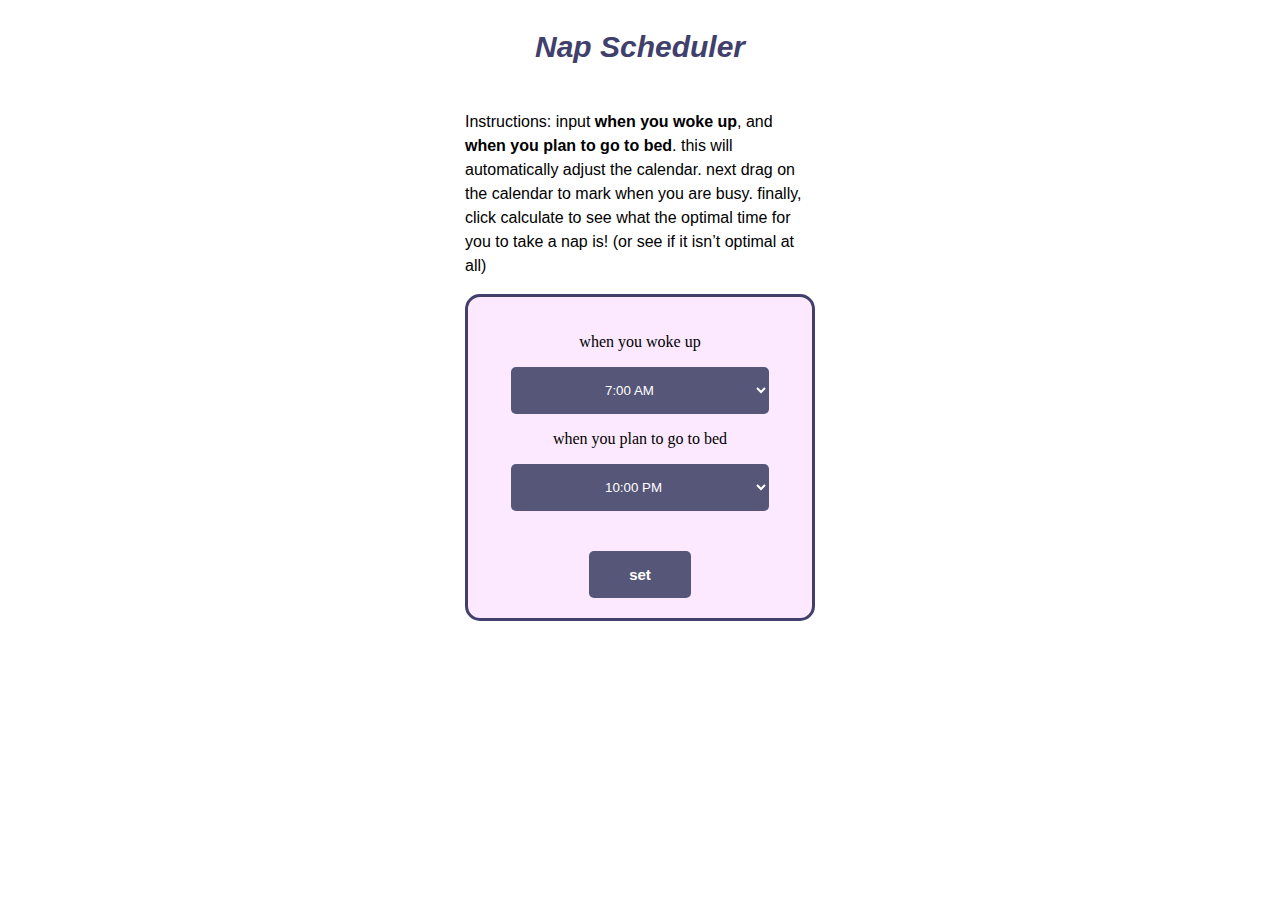
==== index.html @ fdb00bf8 "Initial commit" ====
<!DOCTYPE html>
<html>
    <head>
        <!-- elements not visible on page -->
        <title> Nap Scheduler </title>
        <link rel="stylesheet" href="index.css">
    </head>
    <body>
        <!-- contains all elements visible on the page -->
        <p class="title">
            Nap Scheduler
        </p>
        <!-- html tag <opening tag>  </closing tag> -->
        <!-- can write css  code in style -->
        
        <!-- <div class="schedule">
            implement this later
        </div> -->
        <div class="center">
            <div class="command-box">
                <p class="instructions">
                    Instructions:
                    input <strong>when you woke up</strong>, and <strong>when you plan to go to bed</strong>. this will automatically adjust the calendar.
                    next drag on the calendar to mark when you are busy.
                    finally, click calculate to see what the optimal time for you to take a nap is! (or see if it isn’t optimal at all)
                </p>
                <div class="button-container">
                    <p>
                        when you woke up
                    </p>
                    <select id = "wake-time" class = "time-select">
                        <option value="0">12:00AM</option>
                        <option value="1">1:00 AM</option>
                        <option value="2">2:00 AM</option>
                        <option value="3">3:00 AM</option>
                        <option value="4">4:00 AM</option>
                        <option value="5">5:00 AM</option>
                        <option value="6">6:00 AM</option>
                        <option selected value="7">7:00 AM</option>
                        <option value="8">8:00 AM</option>
                        <option value="9">9:00 AM</option>
                        <option value="10">10:00 AM</option>
                        <option value="11">11:00 AM</option>
                        <option value="12">12:00 PM</option>
                        <option value="13">1:00 PM</option>
                        <option value="14">2:00 PM</option>
                        <option value="15">3:00 PM</option>
                        <option value="16">4:00 PM</option>
                        <option value="17">5:00 PM</option>
                        <option value="18">6:00 PM</option>
                        <option value="19">7:00 PM</option>
                        <option value="20">8:00 PM</option>
                        <option value="21">9:00 PM</option>
                        <option value="22">10:00 PM</option>
                        <option value="23">11:00 PM</option>
                    </select>    
                            
                    <p>
                        when you plan to go to bed
                    </p>
                    <select id="sleep-time" class = "time-select">
                        <option value="0">12:00AM</option>
                        <option value="1">1:00 AM</option>
                        <option value="2">2:00 AM</option>
                        <option value="3">3:00 AM</option>
                        <option value="4">4:00 AM</option>
                        <option value="5">5:00 AM</option>
                        <option value="6">6:00 AM</option>
                        <option value="7">7:00 AM</option>
                        <option value="8">8:00 AM</option>
                        <option value="9">9:00 AM</option>
                        <option value="10">10:00 AM</option>
                        <option value="11">11:00 AM</option>
                        <option value="12">12:00 PM</option>
                        <option value="13">1:00 PM</option>
                        <option value="14">2:00 PM</option>
                        <option value="15">3:00 PM</option>
                        <option value="16">4:00 PM</option>
                        <option value="17">5:00 PM</option>
                        <option value="18">6:00 PM</option>
                        <option value="19">7:00 PM</option>
                        <option value="20">8:00 PM</option>
                        <option value="21">9:00 PM</option>
                        <option selected value="22">10:00 PM</option>
                        <option value="23">11:00 PM</option>
                    </select>
                    
                    <button class="purple-button" onclick="saveTimes()">
                        set
                    </button>
                </div>
            
            </div>
        </div>
        <script>
            function saveTimes() {
                // const wakeTime = document.getElementById('wake-time').value;
                // const sleepTime = document.getElementById('sleep-time').value;
                // console.log(wakeTime);
                // console.log(sleepTime);

                // localStorage.setItem('wakeTime', wakeTime);
                // localStorage.setItem('sleepTime', sleepTime);
                window.location.href = "schedule.html";
            }

            // // Retrieve the saved times from localStorage
            // function loadTimes() {
            //     const wakeTime = localStorage.getItem('wakeTime');
            //     const sleepTime = localStorage.getItem('sleepTime');
            //     if (wakeTime !== null) {
            //         document.getElementById('wake-time').value = wakeTime;
            //     }
            //     if (sleepTime !== null) {
            //         document.getElementById('sleep-time').value = sleepTime;
            //     }
            // }

            // // Load the saved times when the page loads
            // window.onload = loadTimes;
        </script>
        
    </body>
</html>
---- index.css ----
.command-box{
    width: 350px;
    display: inline-block;
    vertical-align: middle;
}
.center{
    display:flex;
    justify-content: center;
    
}

.button-container{
    background-color:#fce9ff;
    text-align: center;
    padding-top: 20px;
    padding-bottom:20px;
    border-style: solid;
    border-color: #413f6b;
    border-width: 3px;
    border-radius: 15px;
}



.title {
    font-size: 30px;
    font-family: "Genos", sans-serif;
    font-optical-sizing: auto;
    font-weight: 600;
    font-style: italic;
    color: #413f6b;
    text-align: center;
}
.instructions {
    /* paragraphs come with default spacing already */
    font-family: sans-serif;
    width: 600;
    line-height: 24px;
}
.time-select{
    color:#ffffff;
    background-color: #565678;
    border: none;
    border-radius: 5px;
    padding-left: 90px;
    padding-right: 90px;
    padding-top: 15px;
    padding-bottom: 15px;
}
.purple-button{
    background-color: #565678;
    border: none;
    border-radius: 5px;
    color:#ffffff;
    padding-left: 40px;
    padding-right: 40px;
    padding-top: 15px;
    padding-bottom: 15px;

    /* margin is the space around */
    margin-top: 40px;
    font-size: 15px;
    font-weight: bold;
    cursor: pointer;
    transition: opacity 0.15s;
    transition: box-shadow 0.15s;
    align-self: center;
    
    /* natural looking shadow... take this out later */
    
}

.purple-button:hover{
    /* pseudoclass (adds extra styles in a certain context) */
    /* these styles only apply to hovering over the button */
    opacity: 0.9;
    box-shadow: 5px 5px 10px rgba(0, 0, 0, 0.15);
    

}

/* meh opt out of this one maybe */
.purple-button:active{
    opacity: 0.6;

}
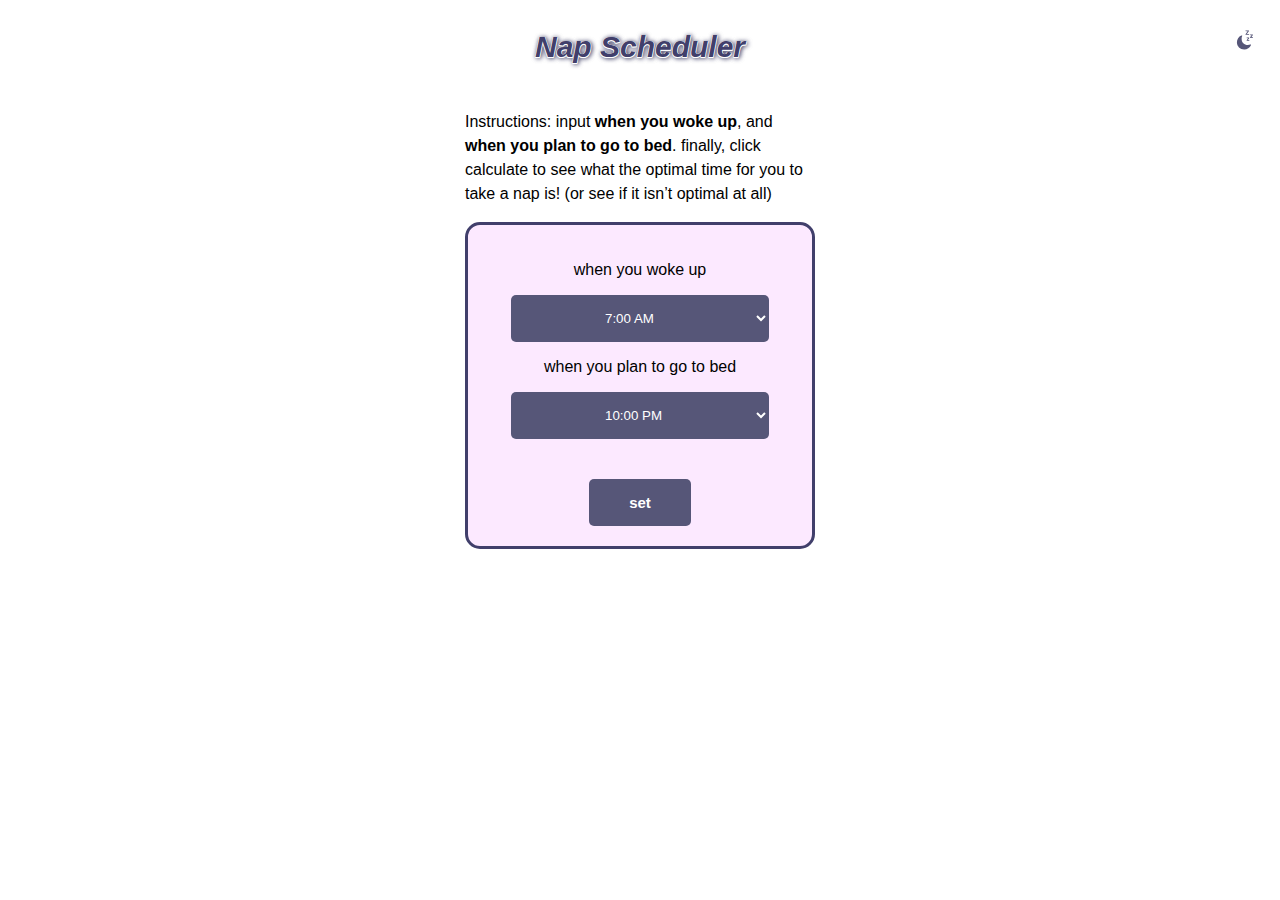
==== commit 5611da4a: "Created index.html and adjusted files accordingly" ====
--- a/index.html
+++ b/index.html
@@ -1,27 +1,24 @@
 <!DOCTYPE html>
 <html>
     <head>
-        <!-- elements not visible on page -->
         <title> Nap Scheduler </title>
-        <link rel="stylesheet" href="index.css">
+        <link rel="stylesheet" href="/napschedule/napschedule.css">
     </head>
     <body>
-        <!-- contains all elements visible on the page -->
+        <div class="link-container">
+            <a href="/naptrack/naptracker.html">
+                <img class="zzz-icon" src="/images/moon-zzz-fill.svg">
+                <!-- <div class="link-to-tracker">Nap Tracker</div> -->
+            </a>
+        </div>
         <p class="title">
             Nap Scheduler
         </p>
-        <!-- html tag <opening tag>  </closing tag> -->
-        <!-- can write css  code in style -->
-        
-        <!-- <div class="schedule">
-            implement this later
-        </div> -->
         <div class="center">
             <div class="command-box">
                 <p class="instructions">
                     Instructions:
-                    input <strong>when you woke up</strong>, and <strong>when you plan to go to bed</strong>. this will automatically adjust the calendar.
-                    next drag on the calendar to mark when you are busy.
+                    input <strong>when you woke up</strong>, and <strong>when you plan to go to bed</strong>.
                     finally, click calculate to see what the optimal time for you to take a nap is! (or see if it isn’t optimal at all)
                 </p>
                 <div class="button-container">
@@ -53,12 +50,12 @@
                         <option value="21">9:00 PM</option>
                         <option value="22">10:00 PM</option>
                         <option value="23">11:00 PM</option>
-                    </select>    
+                    </select>
                             
                     <p>
                         when you plan to go to bed
                     </p>
-                    <select id="sleep-time" class = "time-select">
+                    <select id="bed-time" class = "time-select">
                         <option value="0">12:00AM</option>
                         <option value="1">1:00 AM</option>
                         <option value="2">2:00 AM</option>
@@ -84,42 +81,18 @@
                         <option selected value="22">10:00 PM</option>
                         <option value="23">11:00 PM</option>
                     </select>
+
+                    <a href="/napschedule/results.html">
+                        <button class="purple-button js-updated" onclick="saveTimes()">
+                            set
+                        </button>
+                    </a>
                     
-                    <button class="purple-button" onclick="saveTimes()">
-                        set
-                    </button>
                 </div>
             
             </div>
         </div>
-        <script>
-            function saveTimes() {
-                // const wakeTime = document.getElementById('wake-time').value;
-                // const sleepTime = document.getElementById('sleep-time').value;
-                // console.log(wakeTime);
-                // console.log(sleepTime);
-
-                // localStorage.setItem('wakeTime', wakeTime);
-                // localStorage.setItem('sleepTime', sleepTime);
-                window.location.href = "schedule.html";
-            }
-
-            // // Retrieve the saved times from localStorage
-            // function loadTimes() {
-            //     const wakeTime = localStorage.getItem('wakeTime');
-            //     const sleepTime = localStorage.getItem('sleepTime');
-            //     if (wakeTime !== null) {
-            //         document.getElementById('wake-time').value = wakeTime;
-            //     }
-            //     if (sleepTime !== null) {
-            //         document.getElementById('sleep-time').value = sleepTime;
-            //     }
-            // }
-
-            // // Load the saved times when the page loads
-            // window.onload = loadTimes;
-        </script>
-        
+        <script src="/napschedule/napschedule.js"></script>
     </body>
 </html>
 
--- a/napschedule/napschedule.css
+++ b/napschedule/napschedule.css
@@ -0,0 +1,106 @@
+body {
+    font-family: sans-serif;
+}
+
+.command-box{
+    width: 350px;
+    display: inline-block;
+    vertical-align: middle;
+}
+
+.center{
+    display:flex;
+    justify-content: center;
+}
+
+.button-container{
+    background-color:#fce9ff;
+    text-align: center;
+    padding-top: 20px;
+    padding-bottom:20px;
+    border-style: solid;
+    border-color: #413f6b;
+    border-width: 3px;
+    border-radius: 15px;
+}
+
+.title {
+    font-size: 30px;
+    font-family: "Genos", sans-serif;
+    font-optical-sizing: auto;
+    font-weight: 600;
+    font-style: italic;
+    color: #413f6b;
+    text-align: center;
+    text-shadow: -0.5px -0.5px 0 #fff, 0.5px -0.5px 0 #fff, -0.5px 0.5px 0 #fff, 0.5px 0.5px 0 #fff,
+        1px 1px 5px #565678, 1px 1px 5px #565678;
+    
+}
+.instructions {
+    /* paragraphs come with default spacing already */
+    font-family: sans-serif;
+    width: 600;
+    line-height: 24px;
+}
+.time-select{
+    color:#ffffff;
+    background-color: #565678;
+    border: none;
+    border-radius: 5px;
+    padding-left: 90px;
+    padding-right: 90px;
+    padding-top: 15px;
+    padding-bottom: 15px;
+}
+.purple-button{
+    background-color: #565678;
+    border: none;
+    border-radius: 5px;
+    color:#ffffff;
+    padding-left: 40px;
+    padding-right: 40px;
+    padding-top: 15px;
+    padding-bottom: 15px;
+
+    /* margin is the space around */
+    margin-top: 40px;
+    font-size: 15px;
+    font-weight: bold;
+    cursor: pointer;
+    transition: opacity 0.15s;
+    transition: box-shadow 0.15s;
+    align-self: center;
+    
+    /* natural looking shadow... take this out later */
+    
+}
+
+.purple-button:hover{
+    /* pseudoclass (adds extra styles in a certain context) */
+    /* these styles only apply to hovering over the button */
+    opacity: 0.9;
+    box-shadow: 5px 5px 10px rgba(0, 0, 0, 0.15);
+    
+
+}
+
+/* meh opt out of this one maybe */
+.purple-button:active{
+    opacity: 0.6;
+}
+
+.link-container{
+    position: absolute;
+    right: 0px;
+    display: block;
+    padding-right: 25px;
+}
+
+.link-to-tracker{
+    display: inline;
+}
+
+/* link to nap tracker page */
+.zzz-icon{
+    width:20px;
+}
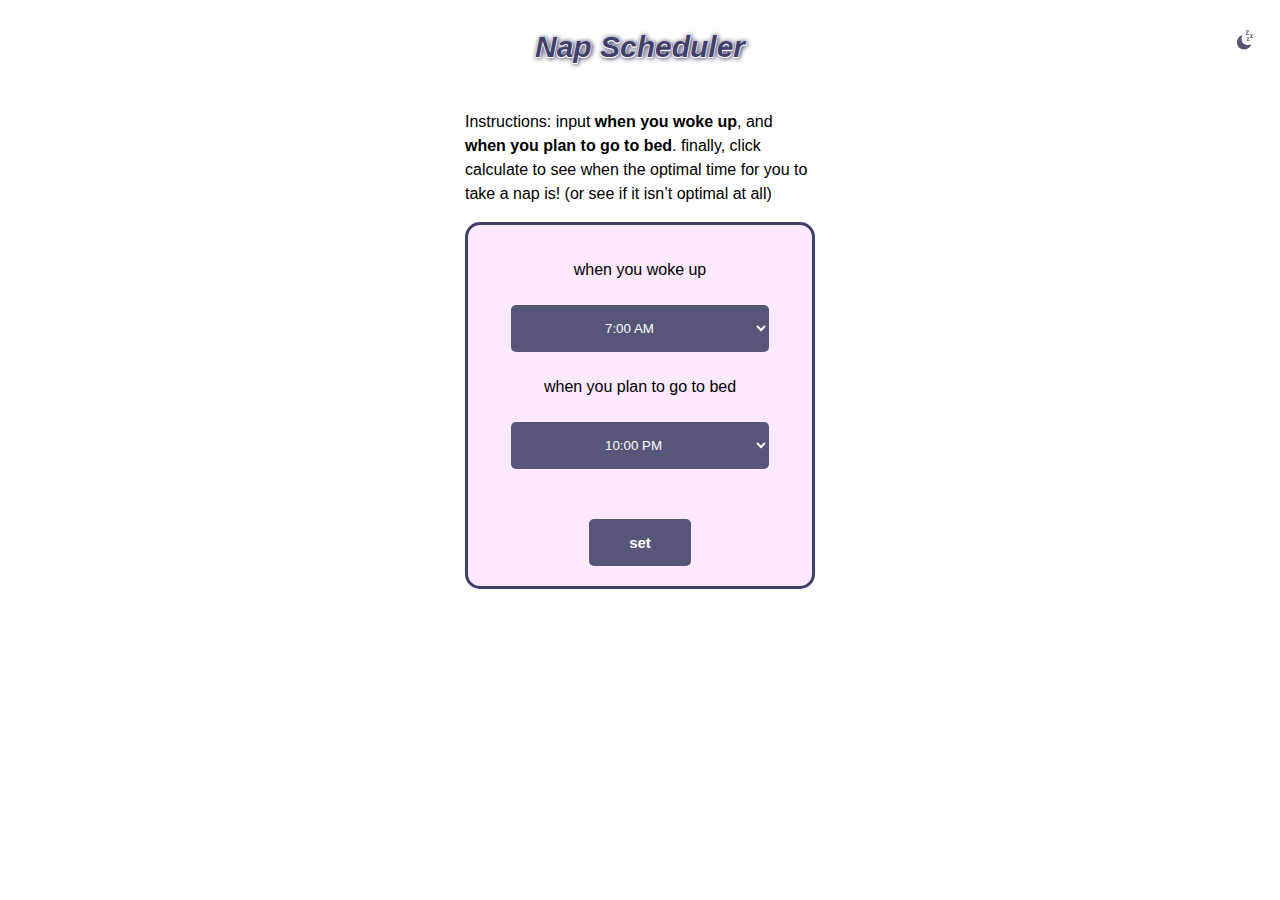
==== commit dbf8b7f4: "Fixed an error with converting to standard time" ====
--- a/index.html
+++ b/index.html
@@ -2,12 +2,12 @@
 <html>
     <head>
         <title> Nap Scheduler </title>
-        <link rel="stylesheet" href="/napschedule/napschedule.css">
+        <link rel="stylesheet" href="napschedule/napschedule.css">
     </head>
     <body>
         <div class="link-container">
-            <a href="/naptrack/naptracker.html">
-                <img class="zzz-icon" src="/images/moon-zzz-fill.svg">
+            <a href="naptrack/naptracker.html">
+                <img class="zzz-icon" src="images/moon-zzz-fill.svg">
                 <!-- <div class="link-to-tracker">Nap Tracker</div> -->
             </a>
         </div>
@@ -19,14 +19,14 @@
                 <p class="instructions">
                     Instructions:
                     input <strong>when you woke up</strong>, and <strong>when you plan to go to bed</strong>.
-                    finally, click calculate to see what the optimal time for you to take a nap is! (or see if it isn’t optimal at all)
+                    finally, click calculate to see when the optimal time for you to take a nap is! (or see if it isn’t optimal at all)
                 </p>
                 <div class="button-container">
                     <p>
                         when you woke up
                     </p>
                     <select id = "wake-time" class = "time-select">
-                        <option value="0">12:00AM</option>
+                        <option value="0">12:00 AM</option>
                         <option value="1">1:00 AM</option>
                         <option value="2">2:00 AM</option>
                         <option value="3">3:00 AM</option>
@@ -82,7 +82,7 @@
                         <option value="23">11:00 PM</option>
                     </select>
 
-                    <a href="/napschedule/results.html">
+                    <a href="napschedule/results.html">
                         <button class="purple-button js-updated" onclick="saveTimes()">
                             set
                         </button>
@@ -92,7 +92,7 @@
             
             </div>
         </div>
-        <script src="/napschedule/napschedule.js"></script>
+        <script src="napschedule/napschedule.js"></script>
     </body>
 </html>
 
--- a/napschedule/napschedule.css
+++ b/napschedule/napschedule.css
@@ -22,6 +22,11 @@
     border-color: #413f6b;
     border-width: 3px;
     border-radius: 15px;
+    
+    display: flex;
+    flex-direction: column;
+    align-items: center;
+    
 }
 
 .title {
@@ -51,6 +56,9 @@
     padding-right: 90px;
     padding-top: 15px;
     padding-bottom: 15px;
+    display: block;
+    margin: 10px 0;
+    
 }
 .purple-button{
     background-color: #565678;
